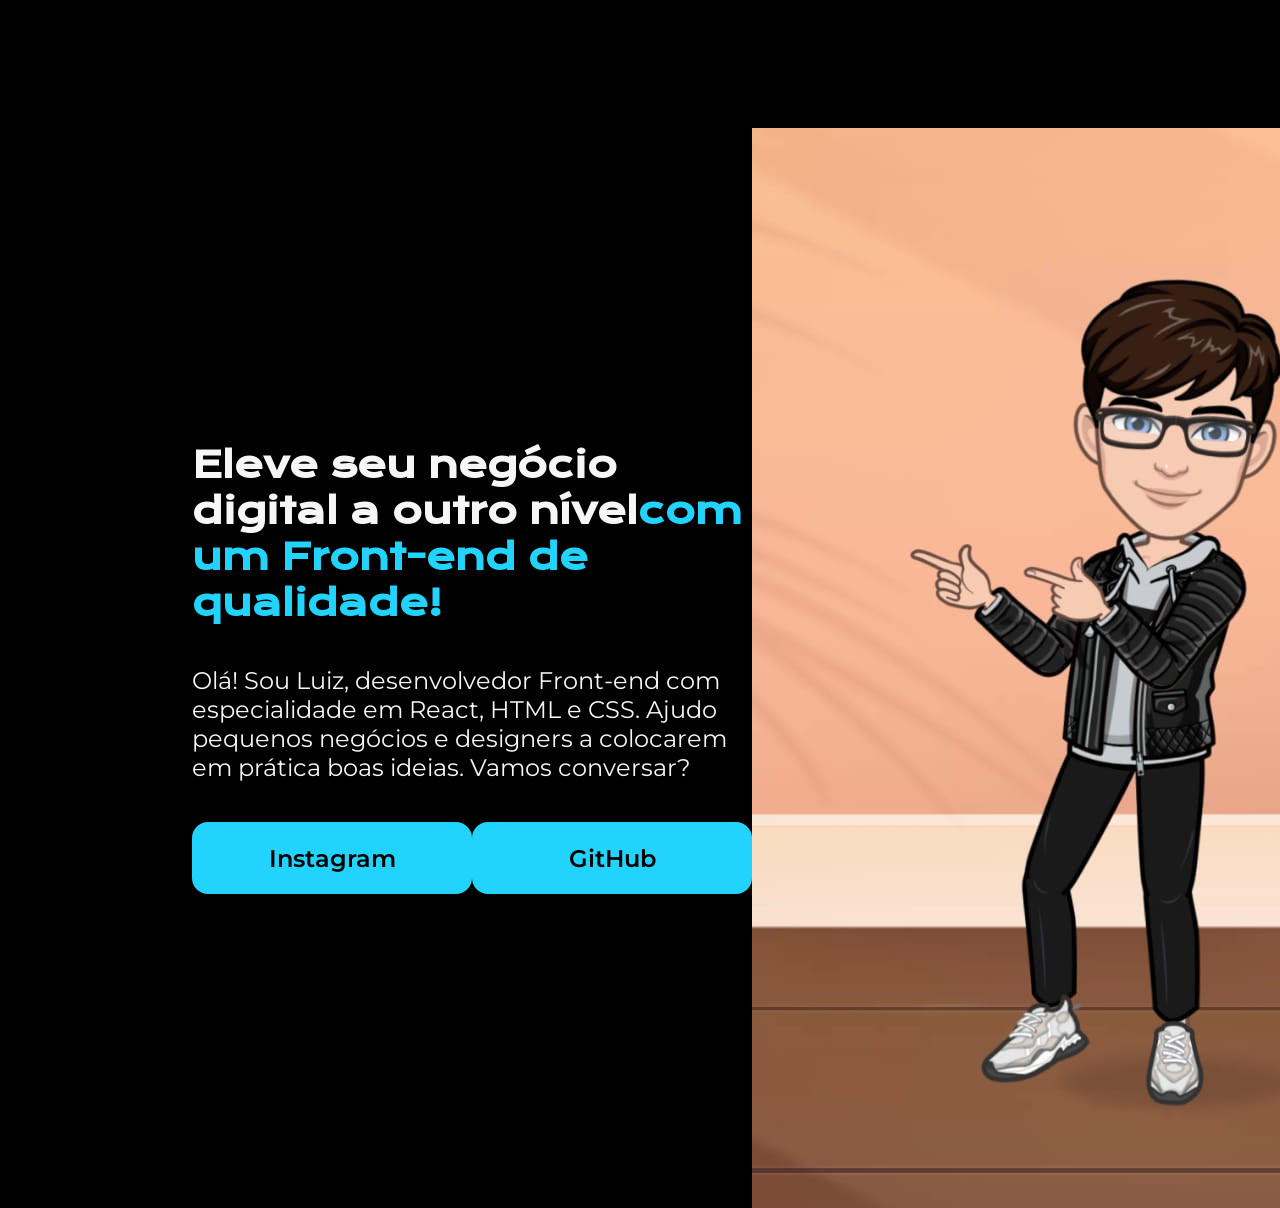
==== index.html @ 97e60f59 "adicionando minhas informações" ====
<!doctype html>
<html lang="pt-br">
  <head>
    <meta charset="UTF-8" />
    <meta http-equiv="X-UA-Compatible" content="IE=edge" />
    <meta name="viewport" content="width=device-width, initial-scale=1.0" />
    <title>Portifolio</title>
    <link rel="stylesheet" href="style.css" />
  </head>

  <body>
    <header></header>
    <main class="apresentacao">
      <section class="apresentacao__conteudo">
        <h1 class="apresentacao__conteudo__titulo">
          Eleve seu negócio digital a outro nível<strong class="titulo-destaque"
            >com um Front-end de qualidade!
          </strong>
        </h1>
        <p class="apresentacao__conteudo__texto">
          Olá! Sou Luiz, desenvolvedor Front-end com especialidade em React,
          HTML e CSS. Ajudo pequenos negócios e designers a colocarem em prática
          boas ideias. Vamos conversar?
        </p>
        <div class="apresentacao__links">
          <a
            class="apresentacao__links__link"
            href="https://www.instagram.com/luiizz_alves7/"
            >Instagram</a
          >
          <a
            class="apresentacao__links__link"
            href="https://github.com/luiizz72"
            >GitHub</a
          >
        </div>
      </section>
      <img src="foto_git_2.jpeg" alt="Foto da Joana Santos programando" />
    </main>
    <footer></footer>
  </body>
</html>
---- style.css ----
@import url("https://fonts.googleapis.com/css2?family=Krona+One&family=Montserrat:wght@400;600&display=swap");

* {
  margin: 0;
  padding: 0;
}

body {
  height: 100vh;
  box-sizing: border-box;
  background-color: #000000;
  color: #f6f6f6;
}

.titulo-destaque {
  color: #22d4fd;
}

.apresentacao {
  margin: 10% 15%;
  display: flex;
  align-items: center;
  justify-content: space-between;
}
.apresentacao__conteudo {
  width: 615px;
  display: flex;
  flex-direction: column;
  gap: 40px;
}

.apresentacao__conteudo__titulo {
  font-size: 36px;
  font-family: "Krona One", sans-serif;
}

.apresentacao__conteudo__texto {
  font-size: 24px;
  font-family: "Montserrat", sans-serif;
}

.apresentacao__links {
  display: flex;
  justify-content: space-between;
}

.apresentacao__links__link {
  background-color: #22d4fd;
  width: 280px;
  text-align: center;
  border-radius: 16px;
  font-size: 24px;
  font-weight: 600;
  padding: 21.5px 0;
  text-decoration: none;
  color: #000000;
  font-family: "Montserrat", sans-serif;
}
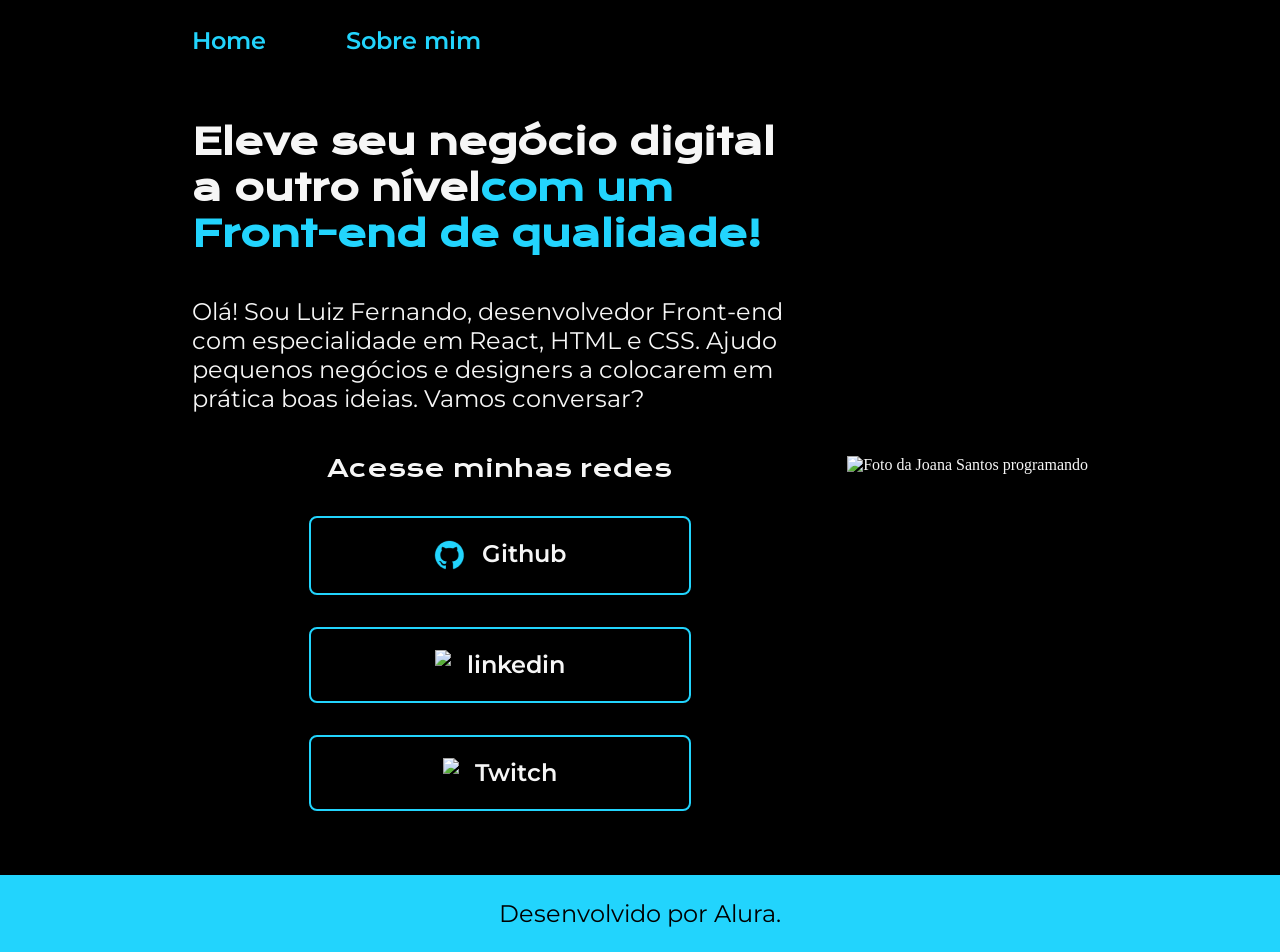
==== commit 049ec276: "Implementando" ====
--- a/index.html
+++ b/index.html
@@ -5,11 +5,16 @@
     <meta http-equiv="X-UA-Compatible" content="IE=edge" />
     <meta name="viewport" content="width=device-width, initial-scale=1.0" />
     <title>Portifolio</title>
-    <link rel="stylesheet" href="style.css" />
+    <link rel="stylesheet" href="./styles/style.css" />
   </head>
 
   <body>
-    <header></header>
+    <header class="cabecalho">
+      <nav class="cabecalho__menu">
+        <a class="cabecalho__menu__link" href="index.html">Home</a>
+        <a class="cabecalho__menu__link" href="about.html">Sobre mim</a>
+      </nav>
+    </header>
     <main class="apresentacao">
       <section class="apresentacao__conteudo">
         <h1 class="apresentacao__conteudo__titulo">
@@ -18,25 +23,39 @@
           </strong>
         </h1>
         <p class="apresentacao__conteudo__texto">
-          Olá! Sou Luiz, desenvolvedor Front-end com especialidade em React,
-          HTML e CSS. Ajudo pequenos negócios e designers a colocarem em prática
-          boas ideias. Vamos conversar?
+          Olá! Sou Luiz Fernando, desenvolvedor Front-end com especialidade em
+          React, HTML e CSS. Ajudo pequenos negócios e designers a colocarem em
+          prática boas ideias. Vamos conversar?
         </p>
         <div class="apresentacao__links">
-          <a
-            class="apresentacao__links__link"
-            href="https://www.instagram.com/luiizz_alves7/"
-            >Instagram</a
-          >
+          <h2 class="apresentacao__links__subtitulo">Acesse minhas redes</h2>
           <a
             class="apresentacao__links__link"
             href="https://github.com/luiizz72"
-            >GitHub</a
           >
+            <img src="./assets/github.png" />
+            Github
+          </a>
+          <a
+            class="apresentacao__links__link"
+            href="https://linkedin.com/in/rafaellaballerini"
+          >
+            <img src="https://www.linkedin.com/in/luiz-fernando-2a01b22a8/" />
+            linkedin
+          </a>
+          <a
+            class="apresentacao__links__link"
+            href="https://twitch.tv/guilimadev"
+          >
+            <img src="./assets/twitch.png" />
+            Twitch
+          </a>
         </div>
       </section>
-      <img src="foto_git_2.jpeg" alt="Foto da Joana Santos programando" />
+      <img src="./assets/imagem.png" alt="Foto da Joana Santos programando" />
     </main>
-    <footer></footer>
+    <footer class="rodape">
+      <p>Desenvolvido por Alura.</p>
+    </footer>
   </body>
 </html>
--- a/styles/style.css
+++ b/styles/style.css
@@ -0,0 +1,99 @@
+@import url('https://fonts.googleapis.com/css2?family=Krona+One&family=Montserrat:wght@400;600&display=swap');
+
+:root {
+    --cor-primaria: #000000;
+    --cor-secundaria: #F6F6F6;
+    --cor-terciaria: #22D4FD;
+    --cor-hover: #272727;
+
+    --fonte-primaria: 'Krona One', sans-serif;
+    --fonte-secundaria: 'Montserrat', sans-serif;
+}
+*{
+    margin: 0;
+    padding: 0;
+}
+
+body{
+    box-sizing: border-box;
+    background-color: var(--cor-primaria);
+    color: var(--cor-secundaria);
+}
+.cabecalho{
+    padding: 2% 0% 0% 15%;
+}
+.cabecalho__menu{
+    display: flex;
+    gap: 80px;
+}
+.cabecalho__menu__link{
+    font-family: var(--fonte-secundaria);
+    font-size: 24px;
+    font-weight: 600;
+    color: var(--cor-terciaria);
+    text-decoration: none;
+}
+.apresentacao{
+    padding: 5% 15%;
+    display: flex;
+    align-items: center;
+    justify-content: space-between;
+}
+.apresentacao__conteudo{
+    width: 615px;
+    display: flex;
+    flex-direction: column;
+    gap: 40px;
+}
+
+.apresentacao__conteudo__titulo{
+    font-size: 36px;
+    font-family: var(--fonte-primaria);
+}
+.titulo-destaque{
+    color: var(--cor-terciaria);
+}
+.apresentacao__conteudo__texto{
+    font-size: 24px;
+    font-family: var(--fonte-secundaria);
+}
+
+.apresentacao__links{
+    display: flex;
+    flex-direction: column;
+    justify-content: space-between;
+    align-items: center;
+    gap: 32px;
+}
+.apresentacao__links__subtitulo{
+    font-family: var(--fonte-primaria);
+    font-weight: 400;
+    font-size: 24px;
+}
+.apresentacao__links__link{
+    display: flex;
+    justify-content: center;
+    gap: 16px;
+    border: 2px solid var(--cor-terciaria);
+    width: 378px;
+    text-align: center;
+    border-radius: 8px;
+    font-size: 24px;
+    font-weight: 600;
+    padding: 21.5px 0;
+    text-decoration: none;
+    color: var(--cor-secundaria);
+    font-family: var(--fonte-secundaria);
+}
+.apresentacao__links__link:hover{
+    background-color: var(--cor-hover);
+}
+.rodape{
+    color: var(--cor-primaria);
+    background-color: var(--cor-terciaria);
+    padding: 24px;
+    text-align: center;
+    font-family: var(--fonte-secundaria);
+    font-size: 24px;
+    font-weight: 400;
+}
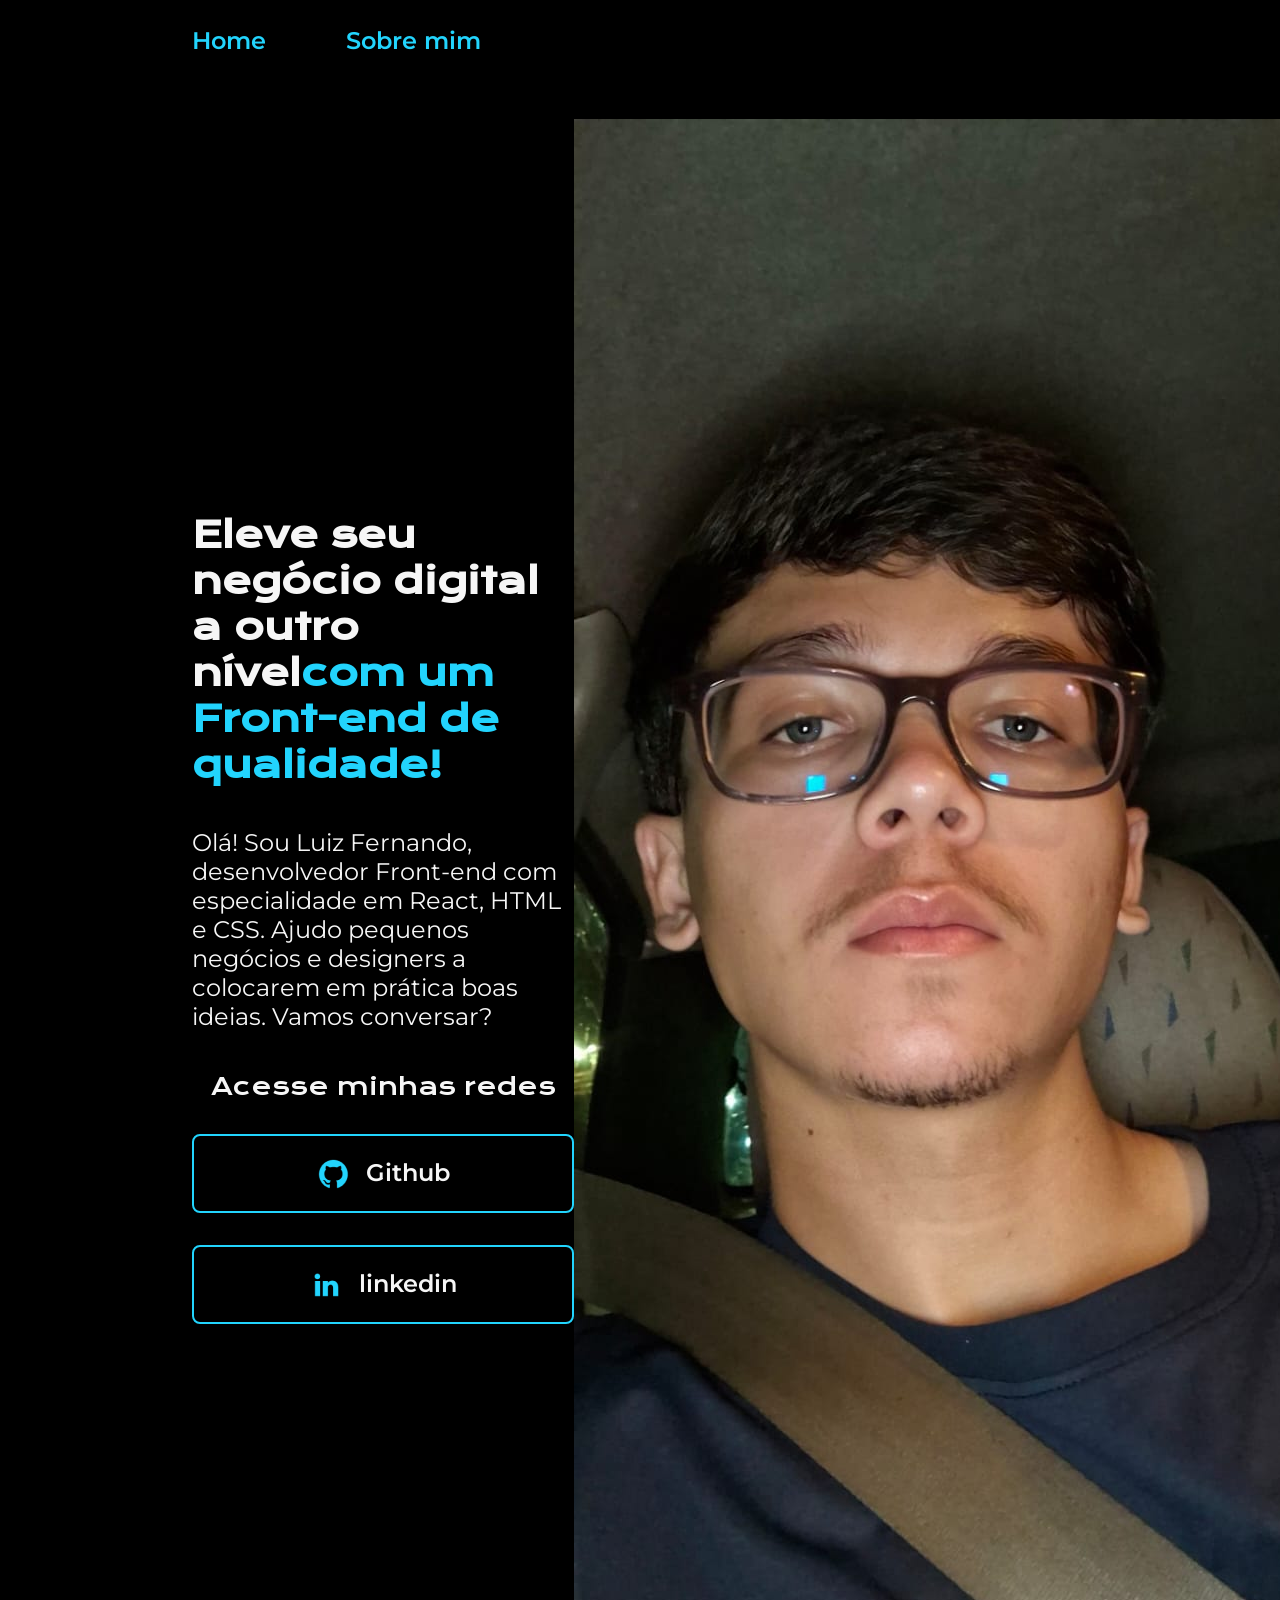
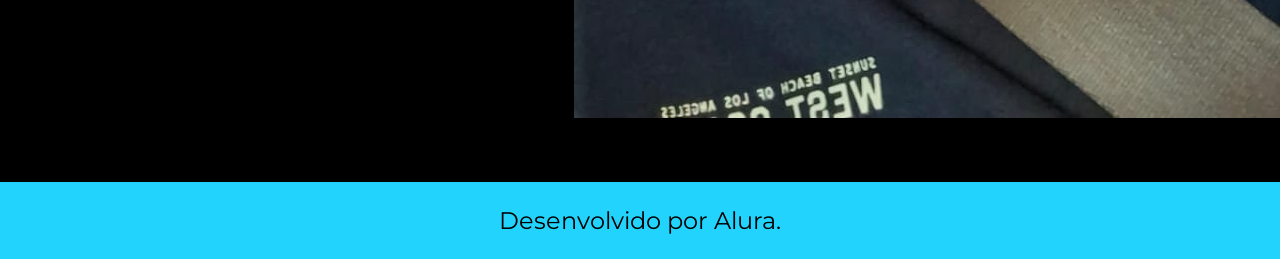
==== commit bdde3e42: "Problema no import" ====
--- a/index.html
+++ b/index.html
@@ -40,19 +40,12 @@
             class="apresentacao__links__link"
             href="https://linkedin.com/in/rafaellaballerini"
           >
-            <img src="https://www.linkedin.com/in/luiz-fernando-2a01b22a8/" />
+            <img src="./assets/linkedin.png" />
             linkedin
-          </a>
-          <a
-            class="apresentacao__links__link"
-            href="https://twitch.tv/guilimadev"
-          >
-            <img src="./assets/twitch.png" />
-            Twitch
           </a>
         </div>
       </section>
-      <img src="./assets/imagem.png" alt="Foto da Joana Santos programando" />
+      <img src="./assets/imdgs.jpeg" alt="Foto da Joana Santos programando" />
     </main>
     <footer class="rodape">
       <p>Desenvolvido por Alura.</p>
--- a/styles/style.css
+++ b/styles/style.css
@@ -1,99 +1,131 @@
-@import url('https://fonts.googleapis.com/css2?family=Krona+One&family=Montserrat:wght@400;600&display=swap');
+@import url("https://fonts.googleapis.com/css2?family=Krona+One&family=Montserrat:wght@400;600&display=swap");
+@import url("https://fonts.googleapis.com/css2?family=Krona+One&family=Montserrat:wght@400;600&display=swap");
 
 :root {
-    --cor-primaria: #000000;
-    --cor-secundaria: #F6F6F6;
-    --cor-terciaria: #22D4FD;
-    --cor-hover: #272727;
+  --cor-primaria: #000000;
+  --cor-secundaria: #f6f6f6;
+  --cor-terciaria: #22d4fd;
+  --cor-hover: #272727;
 
-    --fonte-primaria: 'Krona One', sans-serif;
-    --fonte-secundaria: 'Montserrat', sans-serif;
+  --fonte-primaria: "Krona One", sans-serif;
+  --fonte-secundaria: "Montserrat", sans-serif;
 }
-*{
-    margin: 0;
-    padding: 0;
+* {
+  margin: 0;
+  padding: 0;
 }
 
-body{
-    box-sizing: border-box;
-    background-color: var(--cor-primaria);
-    color: var(--cor-secundaria);
+body {
+  box-sizing: border-box;
+  background-color: var(--cor-primaria);
+  color: var(--cor-secundaria);
 }
-.cabecalho{
-    padding: 2% 0% 0% 15%;
+.cabecalho {
+  padding: 2% 0% 0% 15%;
 }
-.cabecalho__menu{
-    display: flex;
-    gap: 80px;
+.cabecalho__menu {
+  display: flex;
+  gap: 80px;
 }
-.cabecalho__menu__link{
-    font-family: var(--fonte-secundaria);
-    font-size: 24px;
-    font-weight: 600;
-    color: var(--cor-terciaria);
-    text-decoration: none;
+.cabecalho__menu__link {
+  font-family: var(--fonte-secundaria);
+  font-size: 24px;
+  font-weight: 600;
+  color: var(--cor-terciaria);
+  text-decoration: none;
 }
-.apresentacao{
-    padding: 5% 15%;
-    display: flex;
-    align-items: center;
-    justify-content: space-between;
+.apresentacao {
+  padding: 5% 15%;
+  display: flex;
+  align-items: center;
+  justify-content: space-between;
 }
-.apresentacao__conteudo{
-    width: 615px;
-    display: flex;
-    flex-direction: column;
-    gap: 40px;
+.apresentacao__conteudo {
+  width: 615px;
+  display: flex;
+  flex-direction: column;
+  gap: 40px;
+}
+/*fonte de botão*/
+.apresentacao__conteudo__titulo {
+  font-size: 36px;
+  font-family: var(--fonte-primaria);
+}
+.titulo-destaque {
+  color: var(--cor-terciaria);
+}
+.apresentacao__conteudo__texto {
+  font-size: 24px;
+  font-family: var(--fonte-secundaria);
 }
 
-.apresentacao__conteudo__titulo{
-    font-size: 36px;
-    font-family: var(--fonte-primaria);
+.apresentacao__links {
+  display: flex;
+  flex-direction: column;
+  justify-content: space-between;
+  align-items: center;
+  gap: 32px;
 }
-.titulo-destaque{
-    color: var(--cor-terciaria);
+.apresentacao__links__subtitulo {
+  font-family: var(--fonte-primaria);
+  font-weight: 400;
+  font-size: 24px;
 }
-.apresentacao__conteudo__texto{
-    font-size: 24px;
-    font-family: var(--fonte-secundaria);
+.apresentacao__links__link {
+  display: flex;
+  justify-content: center;
+  gap: 16px;
+  border: 2px solid var(--cor-terciaria);
+  width: 378px;
+  text-align: center;
+  border-radius: 8px;
+  font-size: 24px;
+  font-weight: 600;
+  padding: 21.5px 0;
+  text-decoration: none;
+  color: var(--cor-secundaria);
+  font-family: var(--fonte-secundaria);
+}
+.apresentacao__links__link:hover {
+  background-color: var(--cor-hover);
+}
+.rodape {
+  color: var(--cor-primaria);
+  background-color: var(--cor-terciaria);
+  padding: 24px;
+  text-align: center;
+  font-family: var(--fonte-secundaria);
+  font-size: 24px;
+  font-weight: 400;
+}
+/* FOTO */
+.foto {
+  width: 30%;
+  background: #251f47;
+  display: flex;
+  align-items: center;
+  justify-content: center;
 }
 
-.apresentacao__links{
-    display: flex;
+.foto img {
+  width: 80%;
+  border-radius: 48px;
+  border: 5px solid #22577a;
+}
+
+/* RESPONSIVO */
+@media (max-width: 768px) {
+  .container {
     flex-direction: column;
-    justify-content: space-between;
-    align-items: center;
-    gap: 32px;
+  }
+
+  .foto,
+  .conteudo {
+    width: 100%;
+    text-align: center;
+  }
+
+  .redes {
+    justify-content: center;
+  }
 }
-.apresentacao__links__subtitulo{
-    font-family: var(--fonte-primaria);
-    font-weight: 400;
-    font-size: 24px;
-}
-.apresentacao__links__link{
-    display: flex;
-    justify-content: center;
-    gap: 16px;
-    border: 2px solid var(--cor-terciaria);
-    width: 378px;
-    text-align: center;
-    border-radius: 8px;
-    font-size: 24px;
-    font-weight: 600;
-    padding: 21.5px 0;
-    text-decoration: none;
-    color: var(--cor-secundaria);
-    font-family: var(--fonte-secundaria);
-}
-.apresentacao__links__link:hover{
-    background-color: var(--cor-hover);
-}
-.rodape{
-    color: var(--cor-primaria);
-    background-color: var(--cor-terciaria);
-    padding: 24px;
-    text-align: center;
-    font-family: var(--fonte-secundaria);
-    font-size: 24px;
-    font-weight: 400;
-}
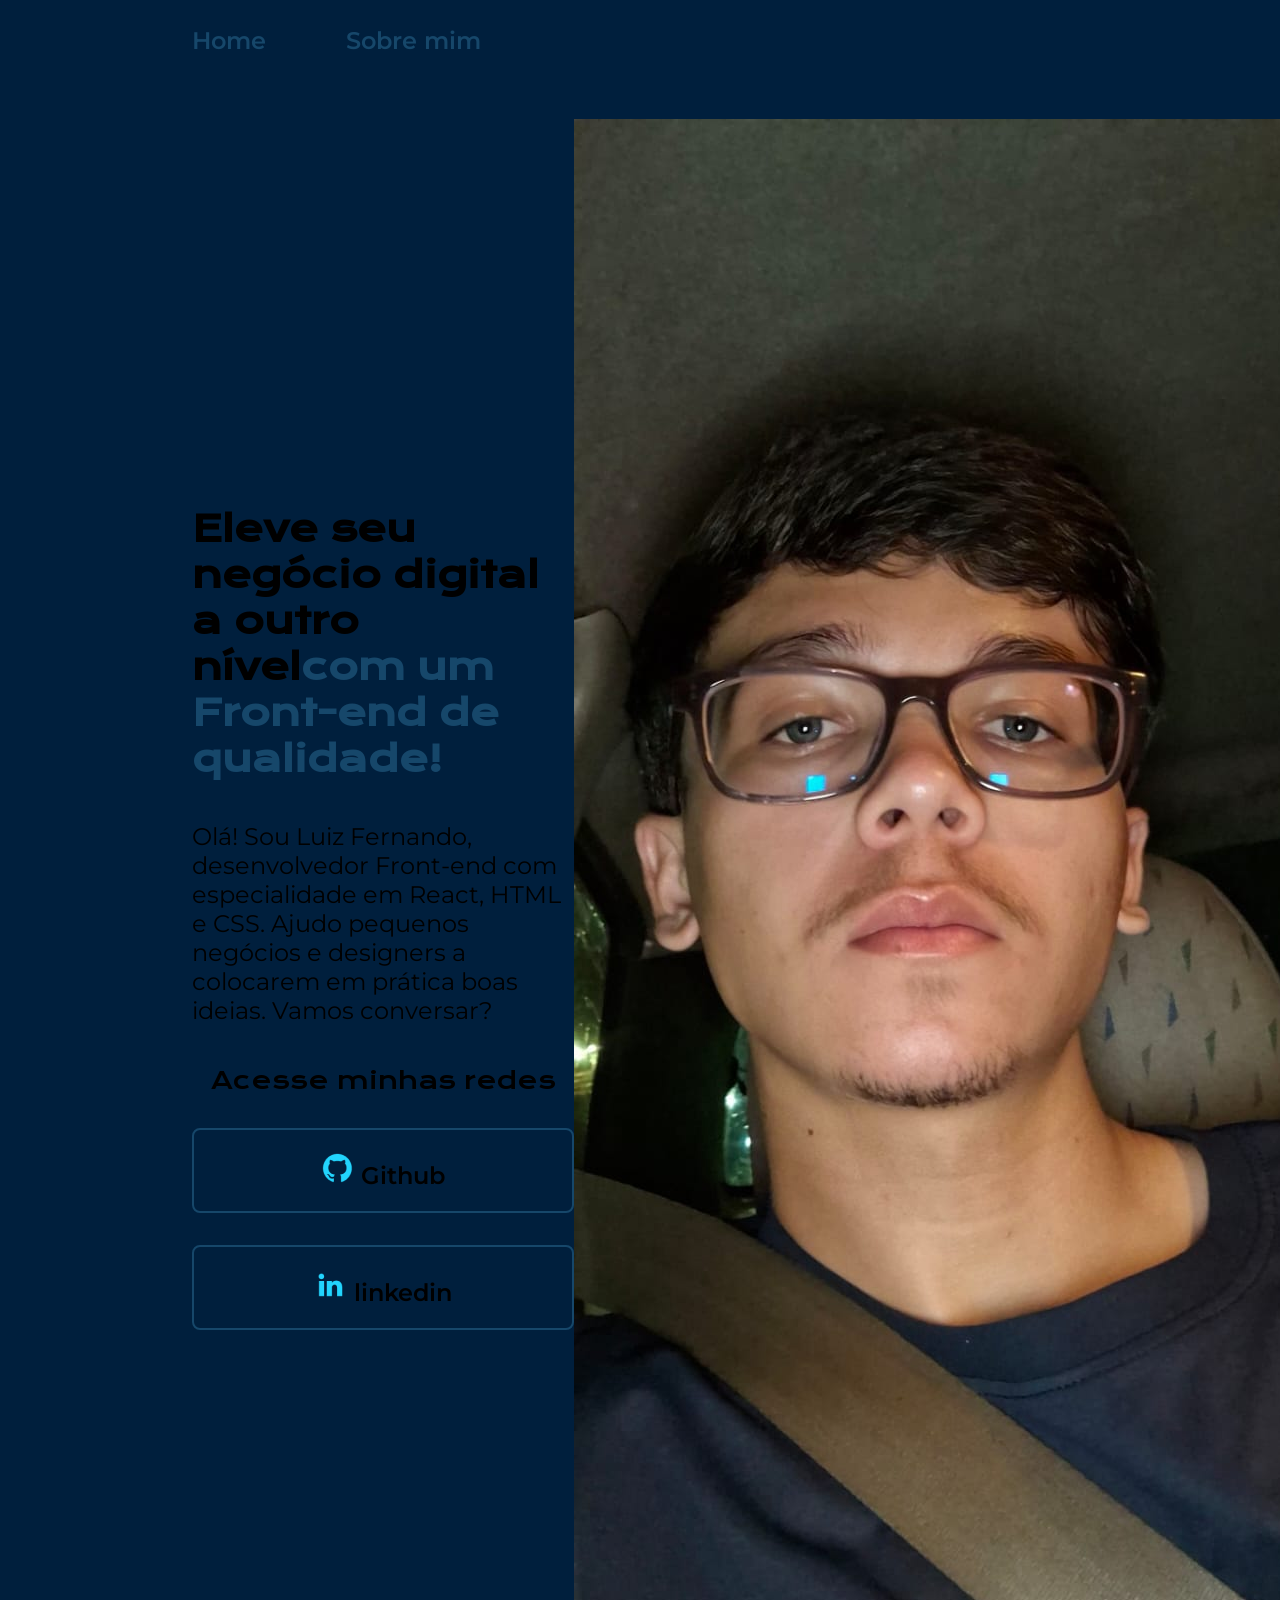
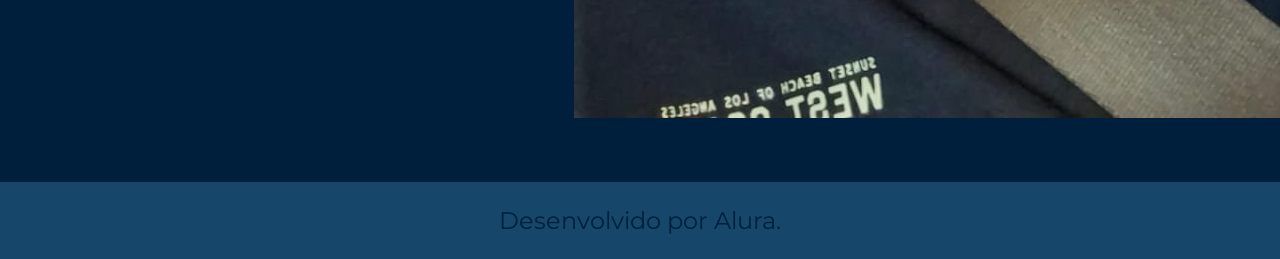
==== commit 5a9a7ecc: "Modificando cor da pagina" ====
--- a/index.html
+++ b/index.html
@@ -38,14 +38,15 @@
           </a>
           <a
             class="apresentacao__links__link"
-            href="https://linkedin.com/in/rafaellaballerini"
+            href="https://www.linkedin.com/in/luiz-fernando-2a01b22a8/"
           >
             <img src="./assets/linkedin.png" />
             linkedin
           </a>
         </div>
       </section>
-      <img src="./assets/imdgs.jpeg" alt="Foto da Joana Santos programando" />
+      <!-- Adicionar tamanho-->
+      <img src="./assets/imdgs.jpeg" alt="Foto do Luiz Fernando" />
     </main>
     <footer class="rodape">
       <p>Desenvolvido por Alura.</p>
--- a/styles/style.css
+++ b/styles/style.css
@@ -2,10 +2,10 @@
 @import url("https://fonts.googleapis.com/css2?family=Krona+One&family=Montserrat:wght@400;600&display=swap");
 
 :root {
-  --cor-primaria: #000000;
-  --cor-secundaria: #f6f6f6;
-  --cor-terciaria: #22d4fd;
-  --cor-hover: #272727;
+  --cor-primaria: #001f3d;
+  --cor-secundaria: #000000;
+  --cor-terciaria: #16476a;
+  --cor-hover: #262626;
 
   --fonte-primaria: "Krona One", sans-serif;
   --fonte-secundaria: "Montserrat", sans-serif;
@@ -72,7 +72,7 @@
   font-size: 24px;
 }
 .apresentacao__links__link {
-  display: flex;
+  display: flex-box;
   justify-content: center;
   gap: 16px;
   border: 2px solid var(--cor-terciaria);
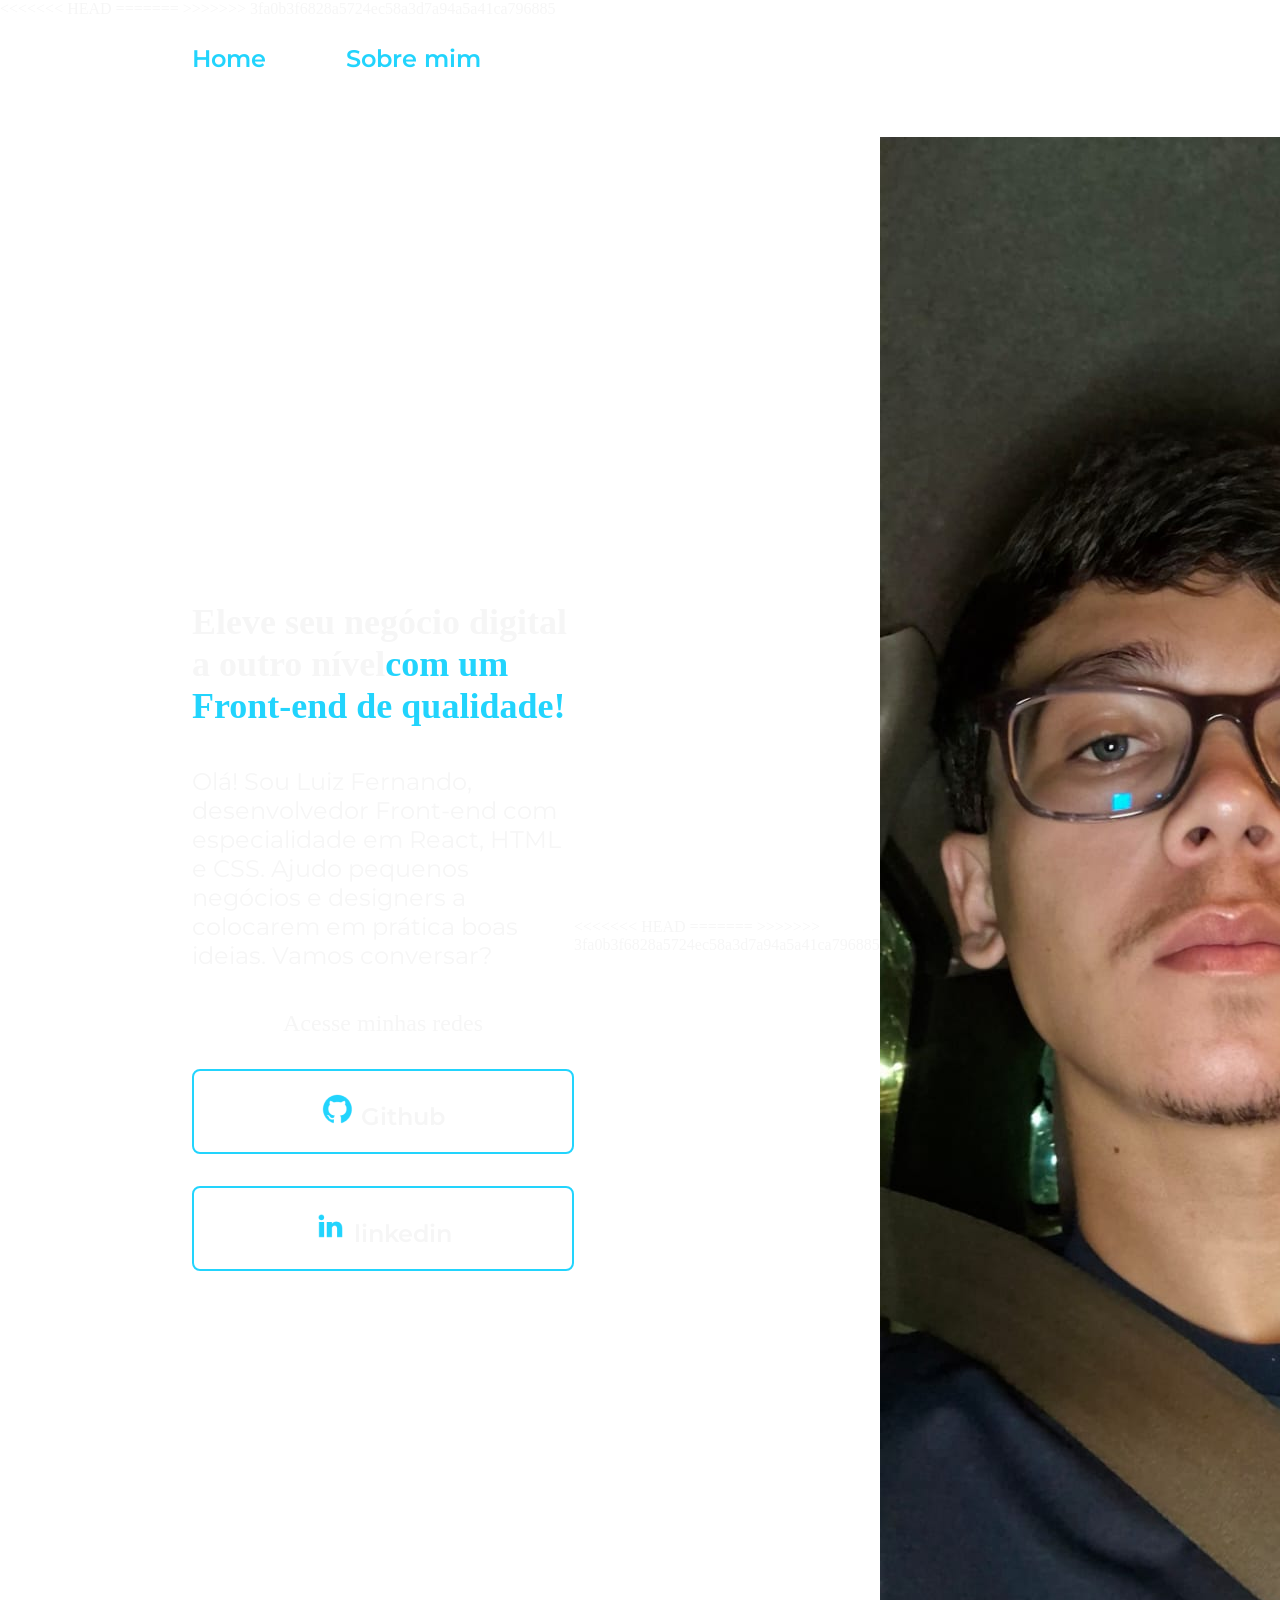
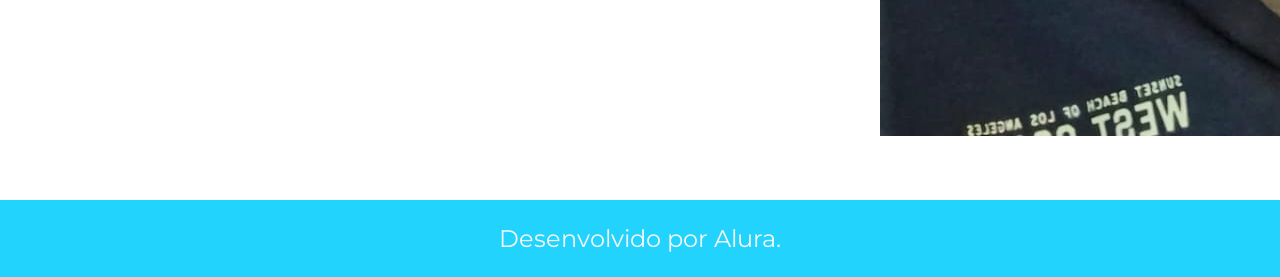
==== commit 08c4bdba: "resolve conflict" ====
--- a/index.html
+++ b/index.html
@@ -7,7 +7,11 @@
     <title>Portifolio</title>
     <link rel="stylesheet" href="./styles/style.css" />
   </head>
+<<<<<<< HEAD
 
+=======
+  
+>>>>>>> 3fa0b3f6828a5724ec58a3d7a94a5a41ca796885
   <body>
     <header class="cabecalho">
       <nav class="cabecalho__menu">
@@ -45,7 +49,10 @@
           </a>
         </div>
       </section>
+<<<<<<< HEAD
       <!-- Adicionar tamanho-->
+=======
+>>>>>>> 3fa0b3f6828a5724ec58a3d7a94a5a41ca796885
       <img src="./assets/imdgs.jpeg" alt="Foto do Luiz Fernando" />
     </main>
     <footer class="rodape">
--- a/styles/style.css
+++ b/styles/style.css
@@ -2,10 +2,17 @@
 @import url("https://fonts.googleapis.com/css2?family=Krona+One&family=Montserrat:wght@400;600&display=swap");
 
 :root {
+<<<<<<< HEAD
   --cor-primaria: #001f3d;
   --cor-secundaria: #000000;
   --cor-terciaria: #16476a;
   --cor-hover: #262626;
+=======
+  --cor-primaria: #000000;
+  --cor-secundaria: #f6f6f6;
+  --cor-terciaria: #22d4fd;
+  --cor-hover: #272727;
+>>>>>>> 3fa0b3f6828a5724ec58a3d7a94a5a41ca796885
 
   --fonte-primaria: "Krona One", sans-serif;
   --fonte-secundaria: "Montserrat", sans-serif;
@@ -72,7 +79,11 @@
   font-size: 24px;
 }
 .apresentacao__links__link {
+<<<<<<< HEAD
   display: flex-box;
+=======
+  display: flex;
+>>>>>>> 3fa0b3f6828a5724ec58a3d7a94a5a41ca796885
   justify-content: center;
   gap: 16px;
   border: 2px solid var(--cor-terciaria);
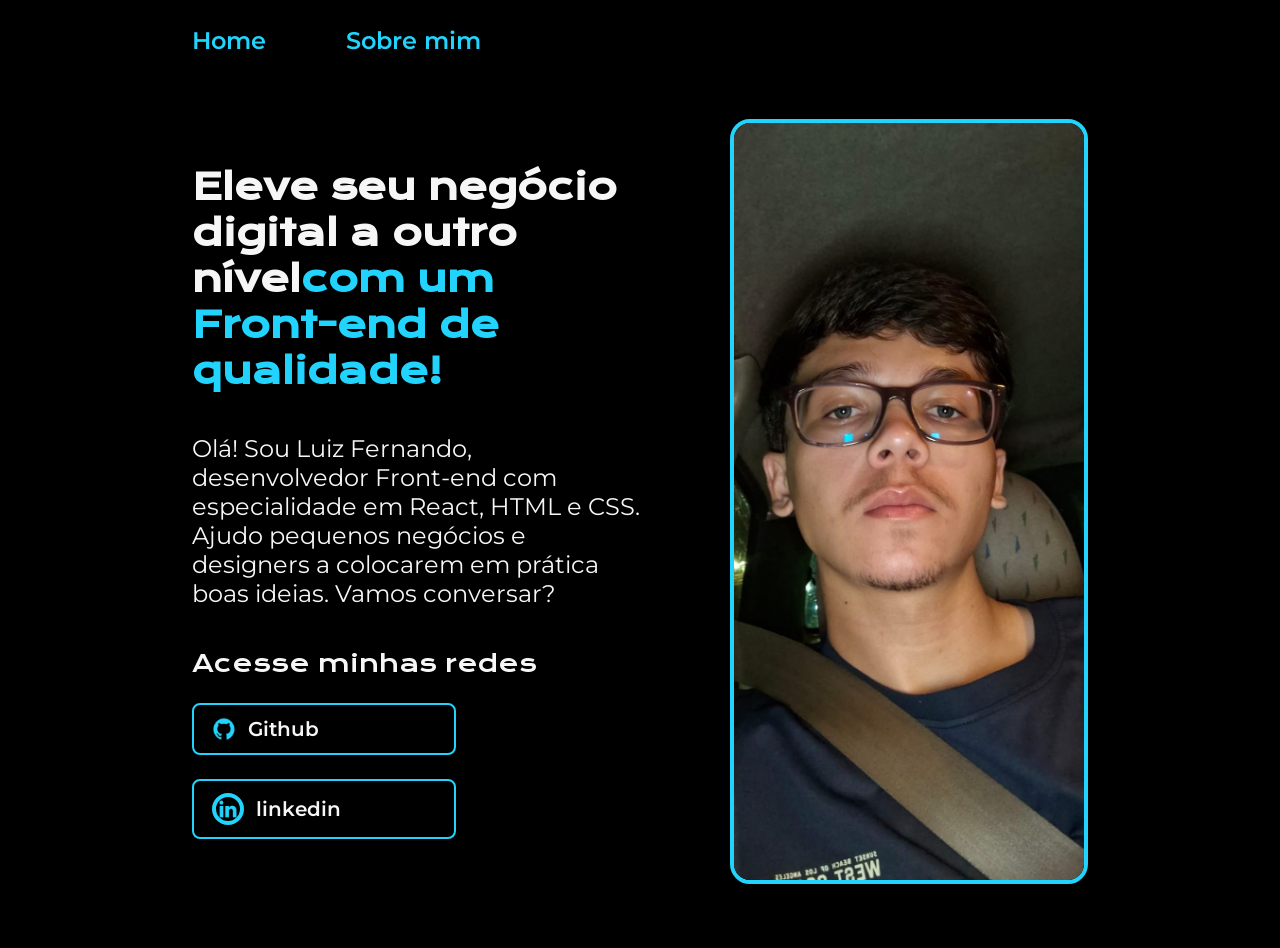
==== commit 8affc5d7: "Salvando-projeto" ====
--- a/index.html
+++ b/index.html
@@ -7,11 +7,6 @@
     <title>Portifolio</title>
     <link rel="stylesheet" href="./styles/style.css" />
   </head>
-<<<<<<< HEAD
-
-=======
-  
->>>>>>> 3fa0b3f6828a5724ec58a3d7a94a5a41ca796885
   <body>
     <header class="cabecalho">
       <nav class="cabecalho__menu">
@@ -35,8 +30,7 @@
           <h2 class="apresentacao__links__subtitulo">Acesse minhas redes</h2>
           <a
             class="apresentacao__links__link"
-            href="https://github.com/luiizz72"
-          >
+            href="https://github.com/luiizz72">
             <img src="./assets/github.png" />
             Github
           </a>
@@ -44,19 +38,12 @@
             class="apresentacao__links__link"
             href="https://www.linkedin.com/in/luiz-fernando-2a01b22a8/"
           >
-            <img src="./assets/linkedin.png" />
+            <img class="apresentacao__imagem" src="./assets/linkedin.png" />
             linkedin
           </a>
         </div>
       </section>
-<<<<<<< HEAD
-      <!-- Adicionar tamanho-->
-=======
->>>>>>> 3fa0b3f6828a5724ec58a3d7a94a5a41ca796885
       <img src="./assets/imdgs.jpeg" alt="Foto do Luiz Fernando" />
     </main>
-    <footer class="rodape">
-      <p>Desenvolvido por Alura.</p>
-    </footer>
   </body>
 </html>
--- a/styles/style.css
+++ b/styles/style.css
@@ -1,22 +1,15 @@
-@import url("https://fonts.googleapis.com/css2?family=Krona+One&family=Montserrat:wght@400;600&display=swap");
 @import url("https://fonts.googleapis.com/css2?family=Krona+One&family=Montserrat:wght@400;600&display=swap");
 
 :root {
-<<<<<<< HEAD
-  --cor-primaria: #001f3d;
-  --cor-secundaria: #000000;
-  --cor-terciaria: #16476a;
-  --cor-hover: #262626;
-=======
   --cor-primaria: #000000;
   --cor-secundaria: #f6f6f6;
   --cor-terciaria: #22d4fd;
-  --cor-hover: #272727;
->>>>>>> 3fa0b3f6828a5724ec58a3d7a94a5a41ca796885
+  --cor-hover: #0f6d86;
 
   --fonte-primaria: "Krona One", sans-serif;
   --fonte-secundaria: "Montserrat", sans-serif;
 }
+
 * {
   margin: 0;
   padding: 0;
@@ -27,116 +20,151 @@
   background-color: var(--cor-primaria);
   color: var(--cor-secundaria);
 }
+
 .cabecalho {
   padding: 2% 0% 0% 15%;
 }
+
 .cabecalho__menu {
   display: flex;
   gap: 80px;
 }
+
 .cabecalho__menu__link {
   font-family: var(--fonte-secundaria);
-  font-size: 24px;
+  font-size: 1.5rem;
   font-weight: 600;
   color: var(--cor-terciaria);
   text-decoration: none;
 }
+
 .apresentacao {
   padding: 5% 15%;
   display: flex;
   align-items: center;
   justify-content: space-between;
+  gap: 82px;
 }
+
 .apresentacao__conteudo {
-  width: 615px;
+  width: 50%;
   display: flex;
   flex-direction: column;
   gap: 40px;
 }
-/*fonte de botão*/
+
 .apresentacao__conteudo__titulo {
-  font-size: 36px;
+  font-size: 2.25rem;
   font-family: var(--fonte-primaria);
 }
+
 .titulo-destaque {
   color: var(--cor-terciaria);
 }
+
 .apresentacao__conteudo__texto {
-  font-size: 24px;
+  font-size: 1.5rem;
   font-family: var(--fonte-secundaria);
 }
 
 .apresentacao__links {
   display: flex;
   flex-direction: column;
-  justify-content: space-between;
-  align-items: center;
-  gap: 32px;
+  align-items: flex-start;
+  gap: 24px;
 }
+
 .apresentacao__links__subtitulo {
   font-family: var(--fonte-primaria);
   font-weight: 400;
-  font-size: 24px;
+  font-size: 1.5rem;
 }
+
+/* BOTÕES */
+
 .apresentacao__links__link {
-<<<<<<< HEAD
-  display: flex-box;
-=======
   display: flex;
->>>>>>> 3fa0b3f6828a5724ec58a3d7a94a5a41ca796885
-  justify-content: center;
-  gap: 16px;
+  align-items: center;
+  gap: 12px;
+
+  width: 50%;
+  padding: 12px 18px;
+
   border: 2px solid var(--cor-terciaria);
-  width: 378px;
-  text-align: center;
   border-radius: 8px;
-  font-size: 24px;
+
+  font-size: 1.25rem;
   font-weight: 600;
-  padding: 21.5px 0;
   text-decoration: none;
   color: var(--cor-secundaria);
   font-family: var(--fonte-secundaria);
-}
-.apresentacao__links__link:hover {
-  background-color: var(--cor-hover);
-}
-.rodape {
-  color: var(--cor-primaria);
-  background-color: var(--cor-terciaria);
-  padding: 24px;
-  text-align: center;
-  font-family: var(--fonte-secundaria);
-  font-size: 24px;
-  font-weight: 400;
-}
-/* FOTO */
-.foto {
-  width: 30%;
-  background: #251f47;
-  display: flex;
-  align-items: center;
-  justify-content: center;
+
+  transition: all 0.3s ease;
 }
 
-.foto img {
-  width: 80%;
-  border-radius: 48px;
-  border: 5px solid #22577a;
+.apresentacao__links__link img {
+  width: 24px;
+  height: 24px;
+}
+
+.apresentacao__imagem {
+  width: 50%;
+  height: auto;
+  border-radius: 20px;
+  border: 4px solid var(--cor-terciaria);
+}
+/* EFEITO HOVER */
+
+.apresentacao__links__link:hover {
+  background-color: var(--cor-terciaria);
+  color: var(--cor-primaria);
+  transform: translateY(-3px);
+  box-shadow: 0 6px 20px rgba(34, 212, 253, 0.4);
+}
+
+/* FOTO PRINCIPAL */
+
+.apresentacao > img {
+  width: 350px;
+  height: auto;
+  border-radius: 20px;
+  border: 4px solid var(--cor-terciaria);
 }
 
 /* RESPONSIVO */
+
 @media (max-width: 768px) {
-  .container {
-    flex-direction: column;
-  }
-
-  .foto,
-  .conteudo {
-    width: 100%;
+  .apresentacao {
+    flex-direction: column-reverse;
     text-align: center;
   }
 
-  .redes {
+  .apresentacao > img {
+    width: 250px;
+    margin-bottom: 30px;
+  }
+
+  .apresentacao__conteudo {
+    width: auto;
+  }
+
+  .apresentacao__links {
+    align-items: center;
+  }
+}
+@media (max-width: 1200px) {
+  .cabecalho {
+    padding: 10%;
+  }
+  .cabecalho__menu {
     justify-content: center;
   }
+  .apresentacao {
+    flex-direction: column-reverse;
+    padding: 5%;
+  }
+  .apresentacao__conteudo {
+    width: auto;
+    text-align: center;
+  }
 }
